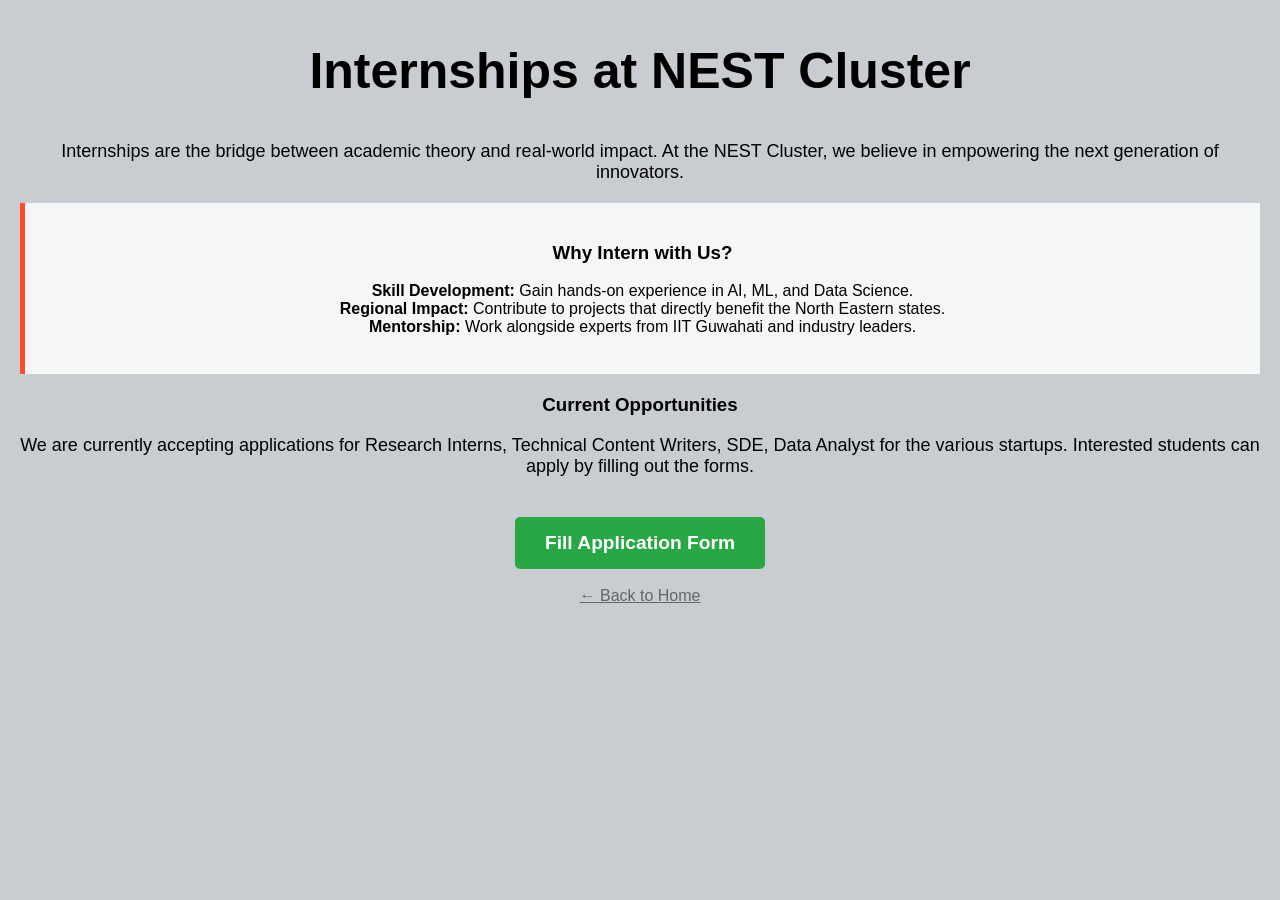
==== apply.html @ 81dfbe97 "Add files via upload" ====
<!DOCTYPE html>
<html lang="en">
<head>
    <meta charset="UTF-8">
    <meta name="viewport" content="width=device-width, initial-scale=1.0">
    <title>Internships - NEST Cluster</title>
    <link rel="stylesheet" href="styles.css">
</head>
<body>
    <div class="main">
        <section id="internship-details">
            <h1>Internships at NEST Cluster</h1>
            <p>Internships are the bridge between academic theory and real-world impact. At the NEST Cluster, we believe in empowering the next generation of innovators.</p>
            
            <div class="importance-box">
                <h3>Why Intern with Us?</h3>
                <p></p>
                    <b>Skill Development:</b> Gain hands-on experience in AI, ML, and Data Science.<br>
                    <b>Regional Impact:</b> Contribute to projects that directly benefit the North Eastern states.<br>
                    <b>Mentorship:</b> Work alongside experts from IIT Guwahati and industry leaders.<br>
            </p>
            </div>

            <h3>Current Opportunities</h3>
            <p>We are currently accepting applications for Research Interns, Technical Content Writers, SDE, Data Analyst for the various startups. Interested students can apply by filling out the forms.</p>

            <div style="margin-top: 40px;">
                <a href="https://docs.google.com/forms/d/e/1FAIpQLSf9mbIuYDrTHBLHUx5fsVlOL8AqyihGK38ktal-aUQqtjZfNg/viewform?usp=publish-editor" class="final-apply-btn">Fill Application Form</a>
                <br><br>
                <a href="index.html" style="color: #666;">← Back to Home</a>
            </div>
        </section>
    </div>
</body>
</html>
---- styles.css ----
body {
    margin: 0;
    padding: 0;
    text-align: center;
    background-color: #C9CCD1;
    font-family: 'Gill Sans', 'Gill Sans MT', Calibri, 'Trebuchet MS', sans-serif;
}

.navbar ul {
    list-style-type: none;
    background-color: #363636;
    padding: 0;
    margin: 0;
    overflow: hidden;
}

.navbar a {
    color: white;
    text-decoration: none;
    padding: 15px;
    display: block;
    text-align: center;
}

.navbar a:hover {
    background-color: black;
}

.navbar li {
    float: left;
}

html {
    scroll-behavior: smooth;
}

h1 {
    font-size: 50px;
}

.card-container {
    display: flex;
    justify-content: center;
    flex-wrap: wrap;
    margin-top: 10px;
}

.card {
    width: 325px;
    background-color: #f0f0f0;
    border-radius: 8px;
    overflow: hidden;
    box-shadow: 0px 2px 4px rgba(0, 0, 0, 0.8);
    margin: 20px;
}

.main {
    margin: 20px
}

.photos {
    width: 200px;
}

#home {
    background-image: url("https://encrypted-tbn0.gstatic.com/images?q=tbn:ANd9GcS9HWuHs7RYgUCAT8Gw0vcCjQLKHN6cY7HfRg&s");
    background-size: cover;
    width: 100%;
    height: 400px;
    text-shadow: 5px 4px 8px white;
    font-weight: bolder;
}

footer {
    background-color: #172d44;
    color: white;
    height: 80px;
}

.text-highlight {
    background: rgba(255, 255, 255, 0.3);
    border-radius: 8px;
}

section {
    margin-bottom: 80px;
}

p {
    font-size: 18px;
}

/* Styling for the Nav Tab */
.shining-nav-item {
    background: linear-gradient(90deg, #ff4b2b, #ff416c); /* Bright color to stand out */
    color: white !important;
    padding: 8px 15px !important;
    border-radius: 20px;
    font-weight: bold;
    position: relative;
    overflow: hidden;
    display: inline-block;
    box-shadow: 0 0 10px rgba(255, 75, 43, 0.5);
}

/* The Shining Animation */
.shining-nav-item::after {
    content: "";
    position: absolute;
    top: -50%;
    left: -100%;
    width: 50%;
    height: 200%;
    background: rgba(255, 255, 255, 0.6);
    transform: rotate(30deg);
    animation: nav-shine 2.5s infinite;
}

@keyframes nav-shine {
    0% { left: -100%; }
    20% { left: 150%; }
    100% { left: 150%; }
}

/* Styling for the Apply Page Content */
.importance-box {
    background: #f4f7f6;
    padding: 20px;
    border-left: 5px solid #ff4b2b;
    margin: 20px 0;
}

.final-apply-btn {
    background-color: #28a745;
    color: white;
    padding: 15px 30px;
    text-decoration: none;
    font-size: 1.2rem;
    border-radius: 5px;
    font-weight: bold;
    display: inline-block;
}

.final-apply-btn:hover {
    background-color: #218838;
}
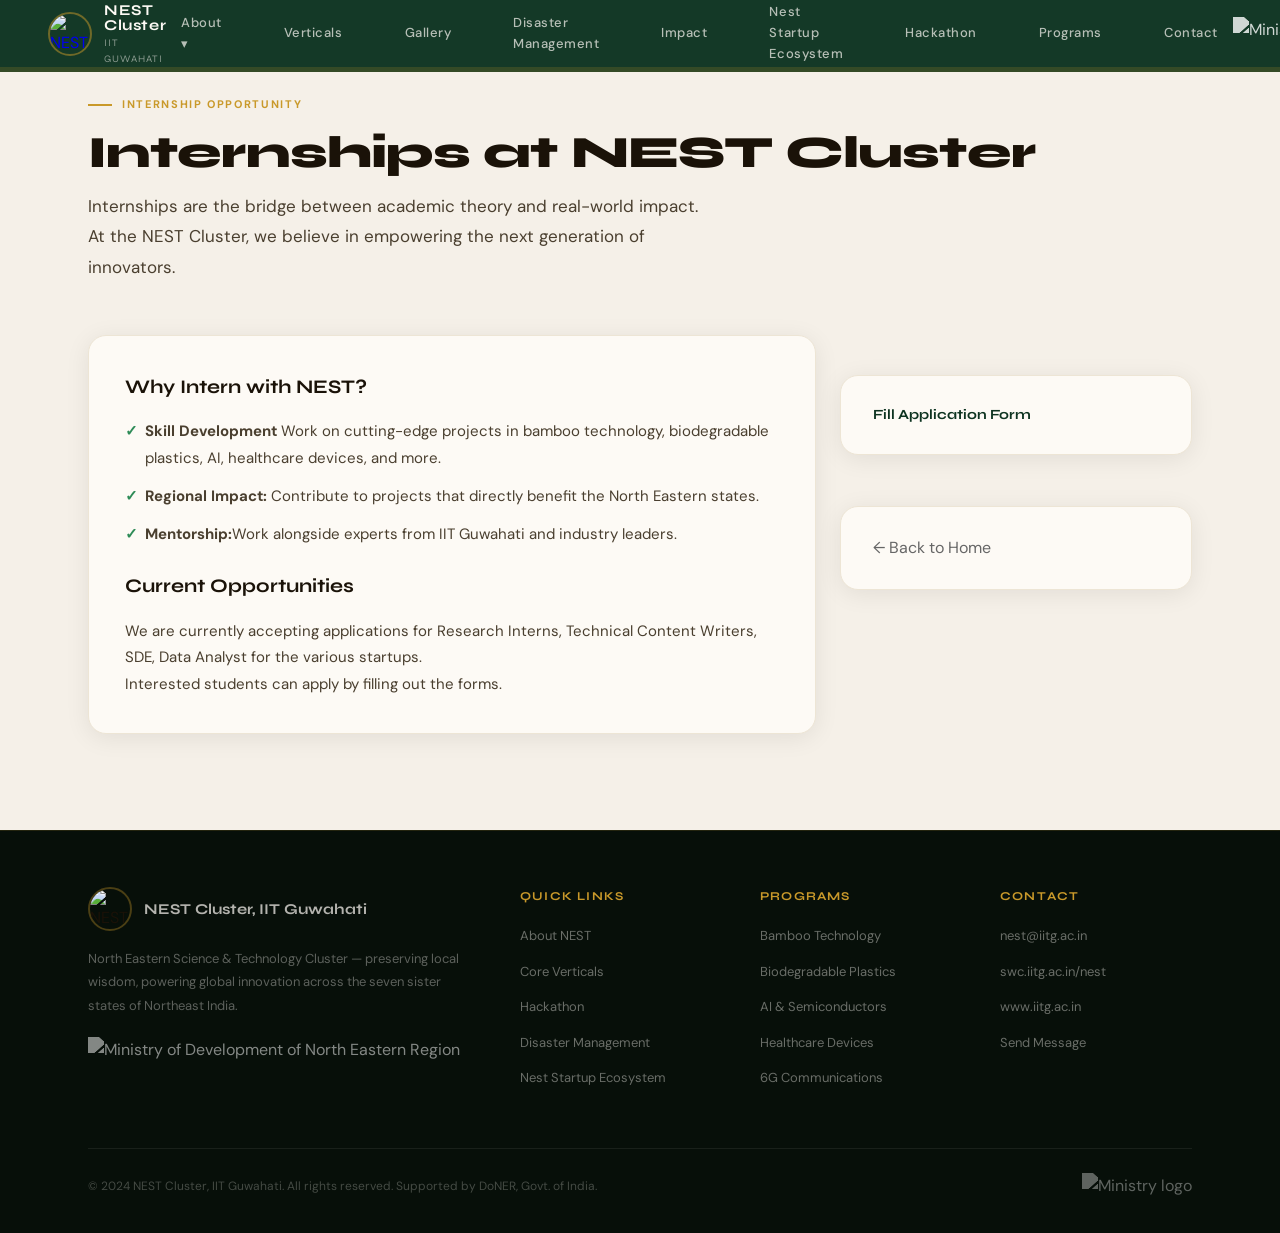
==== commit 167760e1: "Update apply.html" ====
--- a/apply.html
+++ b/apply.html
@@ -1,35 +1,177 @@
 <!DOCTYPE html>
 <html lang="en">
 <head>
-    <meta charset="UTF-8">
-    <meta name="viewport" content="width=device-width, initial-scale=1.0">
-    <title>Internships - NEST Cluster</title>
-    <link rel="stylesheet" href="styles.css">
+  <meta charset="UTF-8"/>
+  <meta name="viewport" content="width=device-width, initial-scale=1.0"/>
+  <title>NEST Cluster | North Eastern Science &amp; Technology Cluster — IIT Guwahati</title>
+  <meta name="description" content="North Eastern Science & Technology (NEST) Cluster at IIT Guwahati — bridging grassroots innovation with cutting-edge science across the seven sister states."/>
+
+  <!-- Fonts -->
+  <link rel="preconnect" href="https://fonts.googleapis.com"/>
+  <link href="https://fonts.googleapis.com/css2?family=Syne:wght@400;500;600;700;800&family=DM+Sans:ital,wght@0,300;0,400;0,500;1,300&display=swap" rel="stylesheet"/>
+
+  <!-- Favicon -->
+  <link rel="icon" type="image/jpeg" href="images/logo.jpg"/>
+
+  <!-- Stylesheet -->
+  <link rel="stylesheet" href="style.css"/>
 </head>
 <body>
-    <div class="main">
-        <section id="internship-details">
-            <h1>Internships at NEST Cluster</h1>
-            <p>Internships are the bridge between academic theory and real-world impact. At the NEST Cluster, we believe in empowering the next generation of innovators.</p>
-            
-            <div class="importance-box">
-                <h3>Why Intern with Us?</h3>
-                <p></p>
-                    <b>Skill Development:</b> Gain hands-on experience in AI, ML, and Data Science.<br>
-                    <b>Regional Impact:</b> Contribute to projects that directly benefit the North Eastern states.<br>
-                    <b>Mentorship:</b> Work alongside experts from IIT Guwahati and industry leaders.<br>
-            </p>
-            </div>
 
-            <h3>Current Opportunities</h3>
-            <p>We are currently accepting applications for Research Interns, Technical Content Writers, SDE, Data Analyst for the various startups. Interested students can apply by filling out the forms.</p>
+<header class="navbar" id="navbar">
+  <a href="index.html" class="navbar-brand">
+    <img src="images/logo.jpg" alt="NEST Cluster Logo" class="navbar-logo"/>
+    <div class="navbar-title">
+      <strong>NEST Cluster</strong>
+      <span>IIT Guwahati</span>
+    </div>
+  </a>
 
-            <div style="margin-top: 40px;">
+  <nav class="navbar-links">
+    <div class="dropdown">
+      <a href="about.html" class="dropbtn">About ▾</a>
+      <div class="dropdown-content">
+        <a href="cluster_formation.html">Cluster Formation</a>
+        <a href="cluster_activities.html">Cluster Activities</a>
+        <a href="logo.html">About logo</a>
+      </div>
+    </div>
+    <a href="verticals.html">Verticals</a>
+    <a href="gallery.html">Gallery</a>
+    <a href="disaster.html">Disaster Management</a>
+    <a href="#impact">Impact</a>
+    <a href="nest-startup-ecosystem.html">Nest Startup Ecosystem</a>
+    <a href="nest-hackathon.html">Hackathon</a>
+    <a href="#programs">Programs</a>
+    <a href="#contact">Contact</a>
+  </nav>
+
+  <div class="navbar-actions">
+    <img src="images/banner.png" alt="Ministry of Development of North Eastern Region" class="navbar-ministry"/>
+    <a href="apply.html" class="navbar-apply">Apply Now</a>
+    <button class="hamburger" aria-label="Menu">
+      <span></span><span></span><span></span>
+    </button>
+  </div>
+</header>
+
+<div class="mobile-menu" id="mobile-menu" style="display:none; position:fixed; top:72px; left:0; right:0; background:rgba(13,51,32,0.98); z-index:199; padding:24px; border-bottom:1px solid rgba(201,153,42,0.2);">
+  <nav style="display:flex; flex-direction:column; gap:18px;">
+    <a href="#about"        style="color:rgba(253,250,245,0.8); font-size:15px; text-decoration:none;">About</a>
+    <a href="#verticals"    style="color:rgba(253,250,245,0.8); font-size:15px; text-decoration:none;">Verticals</a>
+    <a href="#inauguration" style="color:rgba(253,250,245,0.8); font-size:15px; text-decoration:none;">Inauguration</a>
+    <a href="#hub-model"    style="color:rgba(253,250,245,0.8); font-size:15px; text-decoration:none;">Hub Model</a>
+    <a href="#community"    style="color:rgba(253,250,245,0.8); font-size:15px; text-decoration:none;">Community</a>
+    <a href="#programs"     style="color:rgba(253,250,245,0.8); font-size:15px; text-decoration:none;">Programs</a>
+    <a href="#contact"      style="color:rgba(253,250,245,0.8); font-size:15px; text-decoration:none;">Contact</a>
+  </nav>
+</div>
+
+<section class="section section--cream" id="community">
+  <div class="container">
+    <div class="reveal">
+      <div class="section-label">Internship opportunity</div>
+      <h2 class="section-title">Internships at NEST Cluster</h2>
+      <p class="section-desc">Internships are the bridge between academic theory and real-world impact. At the NEST Cluster, we believe in empowering the next generation of innovators.</p>
+    </div>
+
+    <div class="internship-grid">
+      <div class="internship-info">
+        <h3>Why Intern with NEST?</h3>
+        <ul>
+          <li><strong>Skill Development</strong> Work on cutting-edge projects in bamboo technology, biodegradable plastics, AI, healthcare devices, and more.</li>
+          <li><strong>Regional Impact:</strong>  Contribute to projects that directly benefit the North Eastern states.</li>
+          <li><strong>Mentorship:</strong>Work alongside experts from IIT Guwahati and industry leaders.</li>
+        </ul>
+        <h3>Current Opportunities</h3>
+        <p>We are currently accepting applications for Research Interns, Technical Content Writers, SDE, Data Analyst for the various startups. 
+          <br>Interested students can apply by filling out the forms.</p>
+      </div>
+      <div style="margin-top: 40px;">
                 <a href="https://docs.google.com/forms/d/e/1FAIpQLSf9mbIuYDrTHBLHUx5fsVlOL8AqyihGK38ktal-aUQqtjZfNg/viewform?usp=publish-editor" class="final-apply-btn">Fill Application Form</a>
                 <br><br>
                 <a href="index.html" style="color: #666;">← Back to Home</a>
             </div>
-        </section>
     </div>
+  </div>
+</section>
+
+
+<footer class="footer">
+  <div class="container">
+    <div class="footer-grid">
+      <div>
+        <div class="footer-brand">
+          <img src="images/logo.jpg" alt="NEST Logo"/>
+          <span class="footer-brand-name">NEST Cluster, IIT Guwahati</span>
+        </div>
+        <p class="footer-desc">
+          North Eastern Science &amp; Technology Cluster — preserving local wisdom, powering global innovation across the seven sister states of Northeast India.
+        </p>
+        <div style="margin-top:20px;">
+          <img src="images/banner.png" alt="Ministry of Development of North Eastern Region" style="height:36px; opacity:0.5; filter:brightness(0) invert(1);"/>
+        </div>
+      </div>
+
+      <div class="footer-col">
+        <h4>Quick Links</h4>
+        <ul>
+          <li><a href="about.html">About NEST</a></li>
+          <li><a href="verticals.html">Core Verticals</a></li>
+          <li><a href="nest-hackathon.html">Hackathon</a></li>
+          <li><a href="disaster.html">Disaster Management</a></li>
+          <li><a href="nest-startup-ecosystem.html">Nest Startup Ecosystem</a></li>
+        </ul>
+      </div>
+
+      <div class="footer-col">
+        <h4>Programs</h4>
+        <ul>
+          <li><a href="#programs">Bamboo Technology</a></li>
+          <li><a href="#programs">Biodegradable Plastics</a></li>
+          <li><a href="#programs">AI &amp; Semiconductors</a></li>
+          <li><a href="#programs">Healthcare Devices</a></li>
+          <li><a href="#programs">6G Communications</a></li>
+        </ul>
+      </div>
+
+      <div class="footer-col">
+        <h4>Contact</h4>
+        <ul>
+          <li><a href="mailto:nest@iitg.ac.in">nest@iitg.ac.in</a></li>
+          <li><a href="https://swc.iitg.ac.in/nest/" target="_blank">swc.iitg.ac.in/nest</a></li>
+          <li><a href="https://www.iitg.ac.in" target="_blank">www.iitg.ac.in</a></li>
+          <li><a href="#contact">Send Message</a></li>
+        </ul>
+      </div>
+    </div>
+
+    <div class="footer-bottom">
+      <p>© 2024 NEST Cluster, IIT Guwahati. All rights reserved. Supported by DoNER, Govt. of India.</p>
+      <img src="images/banner.png" alt="Ministry logo" class="footer-ministry"/>
+    </div>
+  </div>
+</footer>
+
+
+<!-- JavaScript -->
+<script src="main.js"></script>
+
+<!-- Mobile menu toggle fix -->
+<script>
+  const hamburger = document.querySelector('.hamburger');
+  const mobileMenu = document.getElementById('mobile-menu');
+  mobileMenu.style.display = 'none';
+  hamburger.addEventListener('click', () => {
+    const isOpen = mobileMenu.style.display === 'block';
+    mobileMenu.style.display = isOpen ? 'none' : 'block';
+    const spans = hamburger.querySelectorAll('span');
+    spans[0].style.transform = isOpen ? '' : 'translateY(7px) rotate(45deg)';
+    spans[1].style.opacity   = isOpen ? '1' : '0';
+    spans[2].style.transform = isOpen ? '' : 'translateY(-7px) rotate(-45deg)';
+  });
+
+</script>
+
 </body>
-</html>+</html>
--- a/style.css
+++ b/style.css
@@ -0,0 +1,947 @@
+/* ─── NEST CLUSTER — MAIN STYLESHEET ─── */
+
+:root {
+  --green-dark:  #0d3320;
+  --green-mid:   #174d31;
+  --green:       #1f6b41;
+  --green-light: #2e8b57;
+  --gold:        #c9992a;
+  --gold-light:  #e4b84a;
+  --cream:       #f5f0e8;
+  --cream-dark:  #ede5d5;
+  --white:       #fdfaf5;
+  --text-dark:   #1a1208;
+  --text-mid:    #4a3f2f;
+  --text-light:  #7a6e5e;
+  --blue-tech:   #2a6db5;
+  --shadow:      0 4px 24px rgba(0,0,0,0.08);
+  --shadow-lg:   0 12px 48px rgba(0,0,0,0.12);
+}
+
+*, *::before, *::after { box-sizing: border-box; margin: 0; padding: 0; }
+html { scroll-behavior: smooth; font-size: 16px; }
+
+body {
+  font-family: 'DM Sans', sans-serif;
+  background: var(--white);
+  color: var(--text-dark);
+  overflow-x: hidden;
+  line-height: 1.6;
+}
+
+/* ── UTILITIES ── */
+.container { max-width: 1200px; margin: 0 auto; padding: 0 48px; }
+.section    { padding: 96px 0; }
+.section--dark  { background: var(--green-dark); }
+.section--cream { background: var(--cream); }
+.section--white { background: var(--white); }
+
+.section-label {
+  font-size: 11px; font-weight: 700; letter-spacing: 0.15em;
+  text-transform: uppercase; color: var(--gold);
+  display: flex; align-items: center; gap: 10px;
+  margin-bottom: 14px;
+}
+.section-label::before { content: ''; width: 24px; height: 2px; background: var(--gold); display: block; }
+
+.section-title {
+  font-family: 'Syne', sans-serif; font-weight: 800;
+  font-size: clamp(1.8rem, 3.5vw, 2.8rem);
+  line-height: 1.1; letter-spacing: -0.02em;
+  color: var(--text-dark);
+}
+.section-title--light { color: var(--white); }
+
+.section-desc {
+  font-size: 17px; line-height: 1.8;
+  color: var(--text-mid); max-width: 620px; margin-top: 14px;
+}
+.section-desc--light { color: rgba(253,250,245,0.65); }
+
+.tag {
+  display: inline-block;
+  font-size: 10px; font-weight: 700; letter-spacing: 0.1em;
+  text-transform: uppercase; color: var(--gold);
+  border: 1px solid rgba(201,153,42,0.35);
+  padding: 4px 12px; border-radius: 100px;
+}
+.tag--light { color: rgba(253,250,245,0.6); border-color: rgba(253,250,245,0.2); }
+
+
+
+/* ── BUTTONS ── */
+.btn {
+  display: inline-flex; align-items: center; gap: 10px;
+  padding: 13px 26px; border-radius: 8px;
+  font-family: 'Syne', sans-serif; font-size: 14px; font-weight: 700;
+  letter-spacing: 0.04em; text-decoration: none;
+  transition: all 0.2s; border: none; cursor: pointer;
+}
+.btn--primary { background: var(--gold); color: var(--green-dark); }
+.btn--primary:hover { background: var(--gold-light); transform: translateY(-2px); box-shadow: 0 10px 28px rgba(201,153,42,0.35); }
+.btn--outline { background: transparent; color: var(--white); border: 1px solid rgba(253,250,245,0.3); }
+.btn--outline:hover { background: rgba(253,250,245,0.08); border-color: rgba(253,250,245,0.6); }
+.btn--green  { background: var(--green-dark); color: var(--white); }
+.btn--green:hover { background: var(--green-mid); transform: translateY(-2px); }
+
+
+.reveal { opacity: 0; transform: translateY(28px); transition: opacity 0.7s ease, transform 0.7s ease; }
+.reveal.visible { opacity: 1; transform: none; }
+
+.navbar-apply {
+  display: inline-flex; align-items: center;
+  background: var(--gold); color: var(--green-dark);
+  padding: 8px 20px; border-radius: 7px;
+  font-family: 'Syne', sans-serif; font-size: 13px; font-weight: 700;
+  letter-spacing: 0.04em; text-decoration: none;
+  transition: all 0.2s; white-space: nowrap;
+}
+.navbar-apply:hover { background: var(--gold-light); transform: translateY(-1px); box-shadow: 0 6px 20px rgba(201,153,42,0.35); }
+
+
+.navbar-links {
+  display: flex;
+  align-items: center;
+  gap: 20px;
+}
+
+.navbar-links a {
+  text-decoration: none;
+  color: black;
+  padding: 10px 15px;
+  display: inline-block;
+}
+
+/* Dropdown container */
+.dropdown {
+  position: relative;
+}
+
+/* Dropdown menu */
+.dropdown-content {
+  display: none;
+  position: absolute;
+  top: 100%;
+  left: 0;
+  background: var(--green-dark);
+  min-width: 160px;
+  box-shadow: 0 4px 8px rgba(0,0,0,0.1);
+  flex-direction: column;
+  z-index: 100;
+}
+
+.dropdown-content a {
+  display: block;
+  padding: 10px;
+  white-space: nowrap;
+}
+
+.dropdown-content a:hover {
+  background: #f0f0f0;
+}
+
+/* Show on hover */
+.dropdown:hover .dropdown-content {
+  display: block;
+}
+
+
+.impact-section {
+  background: linear-gradient(135deg, #b84c27 0%, #8b2d10 55%, #7a2208 100%);
+  position: relative; overflow: hidden;
+}
+.impact-section::before {
+  content: '';
+  position: absolute; inset: 0;
+  background-image:
+    linear-gradient(rgba(253,250,245,0.04) 1px, transparent 1px),
+    linear-gradient(90deg, rgba(253,250,245,0.04) 1px, transparent 1px);
+  background-size: 44px 44px;
+  pointer-events: none;
+}
+.impact-label  { color: rgba(253,250,245,0.55) !important; }
+.impact-label::before { background: rgba(253,250,245,0.4) !important; }
+.impact-title  { color: var(--white) !important; }
+
+.impact-grid {
+  display: grid; grid-template-columns: 1fr 1fr;
+  gap: 56px; margin-top: 52px; position: relative; z-index: 1;
+}
+
+/* Stats */
+.impact-stats-grid {
+  display: grid; grid-template-columns: 1fr 1fr; gap: 16px;
+}
+.impact-stat-card {
+  background: rgba(253,250,245,0.1);
+  border: 1px solid rgba(253,250,245,0.15);
+  border-radius: 16px; padding: 26px 22px;
+  transition: background 0.25s;
+}
+.impact-stat-card:hover { background: rgba(253,250,245,0.15); }
+.impact-stat-num {
+  font-family: 'Syne', sans-serif; font-size: 2.4rem; font-weight: 800;
+  color: var(--white); line-height: 1; margin-bottom: 10px;
+}
+.impact-stat-lbl {
+  font-size: 13px; line-height: 1.55; color: rgba(253,250,245,0.6);
+}
+
+/* Inauguration note */
+.impact-inaug-note {
+  margin-top: 18px;
+  background: rgba(253,250,245,0.08);
+  border: 1px solid rgba(253,250,245,0.15);
+  border-radius: 14px; padding: 20px 24px;
+  font-size: 14px; color: rgba(253,250,245,0.72); line-height: 1.75;
+}
+.impact-inaug-note strong { color: var(--white); }
+
+/* Quote cards */
+.impact-right { display: flex; flex-direction: column; gap: 20px; }
+.impact-quote-card {
+  background: rgba(253,250,245,0.08);
+  border: 1px solid rgba(253,250,245,0.14);
+  border-radius: 18px; padding: 30px 34px;
+  position: relative;
+}
+.impact-quote-card::before {
+  content: '\201C';
+  position: absolute; top: 12px; left: 22px;
+  font-family: 'Syne', sans-serif; font-size: 4rem;
+  color: rgba(253,250,245,0.15); line-height: 1;
+}
+.impact-quote-card blockquote {
+  font-size: 15px; line-height: 1.8;
+  color: rgba(253,250,245,0.82); font-style: italic;
+  padding-left: 0;
+}
+.impact-quote-card cite {
+  display: block; margin-top: 16px;
+  font-style: normal; font-size: 12px; font-weight: 600;
+  color: rgba(253,250,245,0.4); letter-spacing: 0.04em;
+}
+
+@media (max-width: 768px) {
+  .impact-grid { grid-template-columns: 1fr; gap: 36px; }
+  .impact-stats-grid { grid-template-columns: 1fr 1fr; }
+  .navbar-apply { display: none; }
+}
+
+
+.navbar {
+  position: fixed; top: 0; left: 0; right: 0; z-index: 200;
+  display: flex; align-items: center; justify-content: space-between;
+  padding: 0 48px; height: 72px;
+  background: rgba(13,51,32,0.97);
+  backdrop-filter: blur(14px);
+  border-bottom: 5px solid rgba(201,153,42,0.18);
+  transition: height 0.3s, border-color 0.3s;
+}
+.navbar.scrolled { height: 60px; border-bottom-color: rgba(201,153,42,0.35); }
+
+.navbar-brand { display: flex; align-items: center; gap: 12px; text-decoration: none; }
+.navbar-logo  { height: 44px; width: 44px; border-radius: 50%; object-fit: cover; border: 2px solid rgba(201,153,42,0.5); }
+.navbar-title { font-family: 'Syne', sans-serif; line-height: 1; }
+.navbar-title strong { display: block; font-size: 15px; font-weight: 700; color: var(--white); letter-spacing: 0.04em; }
+.navbar-title span   { font-size: 10px; font-weight: 400; color: rgba(253,250,245,0.5); letter-spacing: 0.12em; text-transform: uppercase; }
+
+.navbar-links { display: flex; align-items: center; gap: 32px; }
+.navbar-links a {
+  font-size: 13px; font-weight: 500; color: rgba(253,250,245,0.7);
+  text-decoration: none; letter-spacing: 0.04em; transition: color 0.2s;
+}
+.navbar-links a:hover, .navbar-links a.active { color: var(--gold-light); }
+
+.navbar-actions { display: flex; align-items: center; gap: 16px; }
+.navbar-ministry { height: 32px; opacity: 0.8; filter: brightness(0) invert(1); }
+
+.hamburger { display: none; flex-direction: column; gap: 5px; background: none; border: none; cursor: pointer; padding: 4px; }
+.hamburger span { display: block; width: 24px; height: 2px; background: var(--white); transition: all 0.3s; border-radius: 2px; }
+
+
+.hero {
+  min-height: 100vh;
+  background: var(--green-dark);
+  display: flex; align-items: center;
+  position: relative; overflow: hidden;
+  padding: 120px 48px 80px;
+}
+.hero-bg {
+  position: absolute; inset: 0;
+  background-image:
+    linear-gradient(rgba(201,153,42,0.04) 1px, transparent 1px),
+    linear-gradient(90deg, rgba(201,153,42,0.04) 1px, transparent 1px);
+  background-size: 56px 56px;
+}
+.hero-glow {
+  position: absolute; border-radius: 50%; pointer-events: none;
+}
+.hero-glow--1 { width: 700px; height: 700px; top: -200px; right: -150px; background: radial-gradient(circle, rgba(201,153,42,0.1) 0%, transparent 65%); }
+.hero-glow--2 { width: 500px; height: 500px; bottom: -100px; left: -80px;  background: radial-gradient(circle, rgba(31,107,65,0.25) 0%, transparent 65%); }
+
+.hero-content { position: relative; z-index: 2; max-width: 1200px; margin: 0 auto; width: 100%; display: grid; grid-template-columns: 1fr 1fr; gap: 80px; align-items: center; }
+
+.hero-badge {
+  display: inline-flex; align-items: center; gap: 8px;
+  background: rgba(201,153,42,0.12); border: 1px solid rgba(201,153,42,0.3);
+  border-radius: 100px; padding: 6px 16px;
+  font-size: 11px; font-weight: 600; letter-spacing: 0.08em; text-transform: uppercase;
+  color: var(--gold-light); margin-bottom: 24px;
+  animation: fadeUp 0.8s ease both;
+}
+.hero-badge-dot { width: 6px; height: 6px; border-radius: 50%; background: var(--gold); animation: blink 2s infinite; }
+@keyframes blink { 0%,100%{opacity:1} 50%{opacity:0.3} }
+
+.hero-text h1 {
+  font-family: 'Syne', sans-serif;
+  font-size: clamp(2.6rem, 5vw, 4.2rem);
+  font-weight: 800; line-height: 1.06; letter-spacing: -0.03em;
+  color: var(--white);
+  animation: fadeUp 0.8s 0.1s ease both;
+}
+.hero-text h1 em { font-style: normal; color: var(--gold); }
+
+.hero-sub {
+  margin-top: 20px; font-size: 17px; line-height: 1.75;
+  color: rgba(253,250,245,0.62); max-width: 520px;
+  animation: fadeUp 0.8s 0.2s ease both;
+}
+
+.hero-actions {
+  display: flex; flex-wrap: wrap; gap: 14px; margin-top: 36px;
+  animation: fadeUp 0.8s 0.3s ease both;
+}
+
+.hero-stats {
+  display: flex; flex-wrap: wrap; gap: 36px;
+  margin-top: 52px; padding-top: 36px;
+  border-top: 1px solid rgba(253,250,245,0.1);
+  animation: fadeUp 0.8s 0.4s ease both;
+}
+.hero-stat-num  { font-family: 'Syne', sans-serif; font-size: 2rem; font-weight: 800; color: var(--gold); line-height: 1; }
+.hero-stat-lbl  { font-size: 11px; letter-spacing: 0.08em; text-transform: uppercase; color: rgba(253,250,245,0.45); margin-top: 4px; }
+
+.hero-image-panel { position: relative; animation: fadeUp 0.9s 0.2s ease both; }
+.hero-inauguration-img {
+  width: 100%; border-radius: 20px; object-fit: cover; height: 420px;
+  box-shadow: 0 24px 64px rgba(0,0,0,0.4);
+  border: 1px solid rgba(255,255,255,0.08);
+}
+.hero-img-caption {
+  position: absolute; bottom: 20px; left: 20px; right: 20px;
+  background: rgba(13,51,32,0.9); backdrop-filter: blur(10px);
+  border: 1px solid rgba(201,153,42,0.25);
+  border-radius: 12px; padding: 14px 18px;
+  font-size: 13px; color: rgba(253,250,245,0.75); line-height: 1.5;
+}
+.hero-img-caption strong { color: var(--gold-light); display: block; font-size: 12px; margin-bottom: 2px; }
+
+@keyframes fadeUp { from{opacity:0;transform:translateY(22px)} to{opacity:1;transform:none} }
+
+.ministry-bar {
+  background: var(--cream); padding: 18px 0;
+  border-top: 1px solid var(--cream-dark); border-bottom: 1px solid var(--cream-dark);
+}
+.ministry-bar .container { display: flex; align-items: center; justify-content: space-between; flex-wrap: wrap; gap: 16px; }
+.ministry-bar img { height: 52px; }
+.ministry-bar-text { font-size: 13px; color: var(--text-mid); }
+.ministry-bar-text strong { color: var(--text-dark); }
+
+.about-grid { display: grid; grid-template-columns: 1fr 1fr; gap: 72px; align-items: center; margin-top: 56px; }
+.about-img-wrap { position: relative; }
+.about-img-wrap::after {
+  content: ''; position: absolute; bottom: -16px; right: -16px;
+  width: 100%; height: 100%; border: 2px solid var(--gold);
+  border-radius: 18px; z-index: 0;
+}
+.about-img-wrap img { width: 100%; height: 420px; object-fit: cover; border-radius: 18px; position: relative; z-index: 1; display: block; box-shadow: var(--shadow-lg); }
+
+.about-text p { font-size: 15.5px; line-height: 1.85; color: var(--text-mid); margin-bottom: 18px; }
+.about-highlight {
+  background: var(--green-dark); border-radius: 14px; padding: 22px 28px;
+  display: flex; align-items: center; gap: 20px; margin-top: 8px;
+}
+.about-highlight-amount { font-family: 'Syne', sans-serif; font-size: 1.8rem; font-weight: 800; color: var(--gold); }
+.about-highlight-label  { font-size: 12px; color: rgba(253,250,245,0.55); margin-top: 2px; }
+
+.hub-spoke { }
+.hub-spoke-img { width: 100%; border-radius: 16px; box-shadow: var(--shadow); border: 1px solid var(--cream-dark); }
+
+
+.verticals-grid { display: grid; grid-template-columns: repeat(2, 1fr); gap: 24px; margin-top: 52px; }
+.vertical-card {
+  background: rgba(253,250,245,0.05);
+  border: 1px solid rgba(253,250,245,0.1);
+  border-radius: 18px; padding: 36px;
+  transition: all 0.3s; position: relative; overflow: hidden;
+}
+.vertical-card::before {
+  content: ''; position: absolute; top: 0; left: 0; right: 0; height: 3px;
+  background: var(--gold); transform: scaleX(0); transform-origin: left; transition: transform 0.3s;
+}
+.vertical-card:hover { background: rgba(253,250,245,0.08); transform: translateY(-4px); border-color: rgba(201,153,42,0.3); }
+.vertical-card:hover::before { transform: scaleX(1); }
+.vertical-num { font-family: 'Syne', sans-serif; font-size: 2.8rem; font-weight: 800; color: rgba(201,153,42,0.12); line-height: 1; margin-bottom: 16px; }
+.vertical-icon { font-size: 28px; margin-bottom: 14px; }
+.vertical-card h3 { font-family: 'Syne', sans-serif; font-size: 1.15rem; font-weight: 700; color: var(--white); margin-bottom: 10px; }
+.vertical-card p  { font-size: 14px; line-height: 1.75; color: rgba(253,250,245,0.55); }
+
+
+.inauguration-grid { display: grid; grid-template-columns: 1fr 1fr; gap: 56px; align-items: center; margin-top: 52px; }
+.inauguration-img { width: 100%; border-radius: 18px; object-fit: cover; height: 400px; box-shadow: var(--shadow-lg); }
+.inauguration-quotes { display: flex; flex-direction: column; gap: 20px; }
+.quote-card {
+  background: rgba(253,250,245,0.06); border: 1px solid rgba(253,250,245,0.12);
+  border-radius: 16px; padding: 28px 32px; position: relative;
+}
+.quote-card blockquote { font-size: 15px; line-height: 1.8; color: rgba(253,250,245,0.8); font-style: italic; padding-left: 20px; border-left: 3px solid var(--gold); }
+.quote-card cite { display: block; margin-top: 12px; font-style: normal; font-size: 12px; font-weight: 600; color: rgba(253,250,245,0.4); letter-spacing: 0.05em; }
+
+
+.hub-section { }
+.hub-layout { display: grid; grid-template-columns: 1fr 1fr; gap: 72px; align-items: center; margin-top: 52px; }
+.hub-img { width: 100%; border-radius: 16px; box-shadow: var(--shadow-lg); border: 1px solid var(--cream-dark); }
+.hub-points { display: flex; flex-direction: column; gap: 20px; }
+.hub-point { display: flex; gap: 16px; align-items: flex-start; }
+.hub-point-icon { width: 44px; height: 44px; border-radius: 10px; background: var(--green-dark); display: flex; align-items: center; justify-content: center; font-size: 20px; flex-shrink: 0; border: 1px solid rgba(201,153,42,0.2); }
+.hub-point-text h4 { font-weight: 700; font-size: 15px; color: var(--text-dark); margin-bottom: 4px; }
+.hub-point-text p  { font-size: 14px; color: var(--text-light); line-height: 1.6; }
+
+
+.community-grid { display: grid; grid-template-columns: 1fr 1fr; gap: 32px; margin-top: 52px; }
+.community-card {
+  background: var(--white); border-radius: 18px; padding: 36px;
+  box-shadow: var(--shadow); border: 1px solid var(--cream-dark);
+  transition: all 0.25s;
+}
+.community-card:hover { transform: translateY(-4px); box-shadow: var(--shadow-lg); }
+.community-card-icon { width: 60px; height: 60px; margin-bottom: 20px; }
+.community-card h3 { font-family: 'Syne', sans-serif; font-size: 1.1rem; font-weight: 700; color: var(--text-dark); margin-bottom: 12px; }
+.community-card p  { font-size: 14.5px; line-height: 1.8; color: var(--text-mid); }
+.community-tags { display: flex; flex-wrap: wrap; gap: 8px; margin-top: 18px; }
+.community-tag { font-size: 11px; font-weight: 600; padding: 4px 12px; border-radius: 100px; background: var(--cream); color: var(--text-mid); border: 1px solid var(--cream-dark); }
+
+
+.internship-grid { display: grid; grid-template-columns: repeat(3, 1fr); gap: 24px; margin-top: 52px; }
+.internship-grid a {
+  display: block; border-radius: 18px; padding: 28px 32px;
+  background: var(--white); border: 1px solid var(--cream-dark);
+  box-shadow: var(--shadow); text-decoration: none;
+  transition: all 0.25s;
+}
+.internship-grid a:hover { transform: translateY(-4px); box-shadow: var(--shadow-lg); }
+
+.internship-info {
+  grid-column: span 2;
+  background: var(--white);
+  border-radius: 18px;
+  padding: 36px;
+  box-shadow: var(--shadow);
+  border: 1px solid var(--cream-dark);
+}
+
+.internship-info h3 {
+  font-family: 'Syne', sans-serif;
+  font-size: 1.2rem;
+  font-weight: 700;
+  color: var(--text-dark);
+  margin-bottom: 16px;
+  margin-top: 24px;
+}
+
+.internship-info h3:first-child {
+  margin-top: 0;
+}
+
+.internship-info ul {
+  list-style: none;
+  padding: 0;
+}
+
+.internship-info ul li {
+  font-size: 15px;
+  line-height: 1.75;
+  color: var(--text-mid);
+  margin-bottom: 12px;
+  padding-left: 20px;
+  position: relative;
+}
+
+.internship-info ul li::before {
+  content: '✓';
+  position: absolute;
+  left: 0;
+  color: var(--green-light);
+  font-weight: 700;
+}
+
+.internship-info p {
+  font-size: 15px;
+  line-height: 1.75;
+  color: var(--text-mid);
+}
+
+.final-apply-btn {
+  display: inline-flex;
+  align-items: center;
+  justify-content: center;
+  padding: 14px 32px;
+  border-radius: 8px;
+  background: var(--gold);
+  color: var(--green-dark);
+  font-family: 'Syne', sans-serif;
+  font-size: 14px;
+  font-weight: 700;
+  text-decoration: none;
+  transition: all 0.2s;
+}
+
+.final-apply-btn:hover {
+  background: var(--gold-light);
+  transform: translateY(-2px);
+  box-shadow: 0 10px 28px rgba(201,153,42,0.35);
+}
+
+
+.disaster-hero {
+  background: linear-gradient(135deg, #8b2d10 0%, #b84c27 50%, #7a2208 100%);
+  padding: 140px 48px 80px;
+  text-align: center;
+  position: relative;
+  overflow: hidden;
+}
+
+.disaster-hero::before {
+  content: '';
+  position: absolute;
+  inset: 0;
+  background-image:
+    linear-gradient(rgba(253,250,245,0.04) 1px, transparent 1px),
+    linear-gradient(90deg, rgba(253,250,245,0.04) 1px, transparent 1px);
+  background-size: 44px 44px;
+  pointer-events: none;
+}
+
+.disaster-hero .container {
+  position: relative;
+  z-index: 1;
+}
+
+.disaster-hero h1 {
+  font-family: 'Syne', sans-serif;
+  font-size: clamp(2rem, 4vw, 3rem);
+  font-weight: 800;
+  color: var(--white);
+  margin-bottom: 16px;
+}
+
+.disaster-hero-sub {
+  font-size: 18px;
+  color: rgba(253,250,245,0.7);
+  margin-bottom: 32px;
+}
+
+.disaster-hero-buttons {
+  display: flex;
+  gap: 16px;
+  justify-content: center;
+  flex-wrap: wrap;
+}
+
+.disaster-hero .btn--outline {
+  border-color: rgba(253,250,245,0.4);
+  color: var(--white);
+}
+
+.disaster-hero .btn--outline:hover {
+  background: rgba(253,250,245,0.1);
+  border-color: var(--white);
+}
+
+.top-alert {
+  background: #c9992a;
+  color: #0d3320;
+  padding: 12px 0;
+  text-align: center;
+  font-weight: 600;
+  font-size: 14px;
+}
+
+.top-alert a {
+  color: #0d3320;
+  text-decoration: underline;
+}
+
+.disaster-grid {
+  display: grid;
+  grid-template-columns: repeat(3, 1fr);
+  gap: 24px;
+  margin-top: 40px;
+}
+
+.disaster-card {
+  background: var(--white);
+  border-radius: 16px;
+  padding: 28px;
+  box-shadow: var(--shadow);
+  border: 1px solid var(--cream-dark);
+  transition: all 0.25s;
+}
+
+.disaster-card:hover {
+  transform: translateY(-4px);
+  box-shadow: var(--shadow-lg);
+}
+
+.disaster-card h3 {
+  font-family: 'Syne', sans-serif;
+  font-size: 1.1rem;
+  font-weight: 700;
+  color: var(--text-dark);
+  margin-bottom: 12px;
+}
+
+.disaster-card p {
+  font-size: 14px;
+  line-height: 1.6;
+  color: var(--text-mid);
+  margin-bottom: 8px;
+}
+
+.disaster-card ul {
+  list-style: none;
+  padding: 0;
+}
+
+.disaster-card ul li {
+  font-size: 14px;
+  color: var(--text-mid);
+  padding: 6px 0;
+  padding-left: 20px;
+  position: relative;
+}
+
+.disaster-card ul li::before {
+  content: '•';
+  position: absolute;
+  left: 0;
+  color: var(--gold);
+  font-weight: 700;
+}
+
+.risk-status {
+  font-weight: 600;
+  color: var(--text-dark);
+  margin-top: 12px !important;
+}
+
+.risk-red {
+  border-left: 4px solid #d32f2f;
+}
+
+.risk-orange {
+  border-left: 4px solid #f57c00;
+}
+
+.risk-yellow {
+  border-left: 4px solid #fbc02d;
+}
+
+.innovation-scope {
+  font-size: 12px !important;
+  color: var(--green-light) !important;
+  font-weight: 500;
+  margin-top: 12px !important;
+}
+
+.disaster-layout {
+  display: grid;
+  grid-template-columns: repeat(4, 1fr);
+  gap: 24px;
+  margin-top: 40px;
+}
+
+.disaster-section {
+  background: rgba(253,250,245,0.05);
+  border: 1px solid rgba(253,250,245,0.1);
+  border-radius: 16px;
+  padding: 28px;
+}
+
+.disaster-section h3 {
+  font-family: 'Syne', sans-serif;
+  font-size: 1.1rem;
+  font-weight: 700;
+  color: var(--gold-light);
+  margin-bottom: 12px;
+}
+
+.disaster-section p {
+  font-size: 14px;
+  line-height: 1.6;
+  color: rgba(253,250,245,0.7);
+  margin-bottom: 8px;
+}
+
+.disaster-section strong {
+  color: var(--white);
+}
+
+.disaster-form-card {
+  max-width: 600px;
+  margin: 40px auto 0;
+  background: var(--white);
+  border-radius: 18px;
+  padding: 40px;
+  box-shadow: var(--shadow-lg);
+  border: 1px solid var(--cream-dark);
+}
+
+.report-form .form-group {
+  margin-bottom: 20px;
+}
+
+.report-form label {
+  display: block;
+  font-size: 13px;
+  font-weight: 600;
+  color: var(--text-dark);
+  margin-bottom: 8px;
+}
+
+.report-form input,
+.report-form textarea {
+  width: 100%;
+  padding: 14px 18px;
+  border: 1px solid var(--cream-dark);
+  border-radius: 8px;
+  font-family: 'DM Sans', sans-serif;
+  font-size: 14px;
+  transition: border-color 0.2s;
+}
+
+.report-form input:focus,
+.report-form textarea:focus {
+  outline: none;
+  border-color: var(--gold);
+}
+
+.report-form textarea {
+  min-height: 120px;
+  resize: vertical;
+}
+
+@media (max-width: 1024px) {
+  .disaster-grid {
+    grid-template-columns: repeat(2, 1fr);
+  }
+  .disaster-layout {
+    grid-template-columns: repeat(2, 1fr);
+  }
+}
+
+@media (max-width: 768px) {
+  .disaster-hero {
+    padding: 120px 20px 60px;
+  }
+  .disaster-grid {
+    grid-template-columns: 1fr;
+  }
+  .disaster-layout {
+    grid-template-columns: 1fr;
+  }
+  .disaster-form-card {
+    padding: 24px;
+  }
+}
+
+
+.programs-grid { display: grid; grid-template-columns: repeat(3, 1fr); gap: 24px; margin-top: 52px; }
+.program-card { border-radius: 18px; overflow: hidden; border: 1px solid var(--cream-dark); transition: all 0.25s; background: var(--white); }
+.program-card:hover { transform: translateY(-6px); box-shadow: var(--shadow-lg); }
+.program-card-top { height: 130px; display: flex; align-items: center; justify-content: center; font-size: 48px; }
+.pc-1 .program-card-top { background: linear-gradient(135deg, #0d3320, #1f6b41); }
+.pc-2 .program-card-top { background: linear-gradient(135deg, #2a1a0d, #7a3f1f); }
+.pc-3 .program-card-top { background: linear-gradient(135deg, #0d1f3d, #1f4a7a); }
+.pc-4 .program-card-top { background: linear-gradient(135deg, #1a0d2e, #4a1f6b); }
+.pc-5 .program-card-top { background: linear-gradient(135deg, #2e1a0d, #8b4513); }
+.pc-6 .program-card-top { background: linear-gradient(135deg, #0d2a2a, #1f6b6b); }
+.program-card-body { padding: 22px; }
+.program-card-body .tag { margin-bottom: 8px; }
+.program-card-body h3 { font-family: 'Syne', sans-serif; font-size: 0.95rem; font-weight: 700; color: var(--text-dark); margin-bottom: 8px; line-height: 1.35; }
+.program-card-body p  { font-size: 13px; line-height: 1.65; color: var(--text-light); }
+
+
+.contact-grid { display: grid; grid-template-columns: 1fr 1fr; gap: 72px; margin-top: 52px; align-items: start; }
+.contact-item { display: flex; gap: 16px; align-items: flex-start; margin-bottom: 28px; }
+.contact-item-icon {
+  width: 44px; height: 44px; border-radius: 10px; flex-shrink: 0;
+  background: rgba(201,153,42,0.12); border: 1px solid rgba(201,153,42,0.25);
+  display: flex; align-items: center; justify-content: center; font-size: 18px;
+}
+.contact-item-text strong { display: block; font-size: 11px; font-weight: 700; text-transform: uppercase; letter-spacing: 0.08em; color: rgba(253,250,245,0.4); margin-bottom: 4px; }
+.contact-item-text a, .contact-item-text p { color: var(--white); font-size: 15px; text-decoration: none; font-weight: 500; transition: color 0.2s; }
+.contact-item-text a:hover { color: var(--gold-light); }
+
+.contact-form { background: rgba(253,250,245,0.05); border: 1px solid rgba(253,250,245,0.1); border-radius: 20px; padding: 40px; }
+.contact-form h3 { font-family: 'Syne', sans-serif; font-size: 1.3rem; font-weight: 700; color: var(--white); margin-bottom: 24px; }
+.form-group { margin-bottom: 16px; }
+.form-group label { display: block; font-size: 11px; font-weight: 700; text-transform: uppercase; letter-spacing: 0.08em; color: rgba(253,250,245,0.45); margin-bottom: 8px; }
+.form-group input,
+.form-group select,
+.form-group textarea {
+  width: 100%; background: rgba(253,250,245,0.07);
+  border: 1px solid rgba(253,250,245,0.14); border-radius: 8px;
+  padding: 12px 16px; color: var(--white);
+  font-family: 'DM Sans', sans-serif; font-size: 14px;
+  transition: border-color 0.2s;
+}
+.form-group input:focus,
+.form-group select:focus,
+.form-group textarea:focus { outline: none; border-color: rgba(201,153,42,0.5); }
+.form-group input::placeholder,
+.form-group textarea::placeholder { color: rgba(253,250,245,0.25); }
+.form-group textarea { resize: vertical; min-height: 100px; }
+.form-group select option { background: #0d3320; }
+.form-submit { width: 100%; justify-content: center; margin-top: 4px; }
+
+
+section#events-notices {
+      max-width: 800px;
+      width: 100%;
+      padding: 32px 28px 40px;
+      border-radius: 16px;
+      background: #f7faf9;
+      box-shadow: 0 18px 40px rgba(0, 0, 0, 0.12);
+      text-align: center;
+    }
+ 
+    section#events-notices h2 {
+      margin: 0 0 8px;
+      font-size: 1.8rem;
+      color: #176338;
+    }
+ 
+    .section-subtitle {
+      margin: 0 0 24px;
+      font-size: 0.95rem;
+      color: #5f6b6a;
+    }
+ 
+    .notice-viewport {
+      max-width: 640px;
+      height: 220px; /* controls visible area */
+      overflow: hidden;
+      margin: 0 auto 24px;
+      border-radius: 12px;
+      background: #ffffff;
+      box-shadow: 0 8px 20px rgba(0, 0, 0, 0.06);
+    }
+ 
+    .notice-list-modern {
+      list-style: none;
+      margin: 0;
+      padding: 0;
+    }
+ 
+    .notice-list-modern li {
+      display: flex;
+      justify-content: flex-start;
+      gap: 16px;
+      padding: 14px 20px;
+      border-bottom: 1px solid rgba(0, 0, 0, 0.04);
+      background: #ffffff;
+      font-size: 0.95rem;
+    }
+ 
+    .notice-list-modern li:nth-child(odd) {
+      background: #fbfdfc;
+    }
+ 
+    .notice-date {
+      font-weight: 600;
+      color: #d9851f;
+      min-width: 110px;
+      text-align: left;
+    }
+ 
+    .notice-text {
+      color: #333333;
+      text-align: left;
+    }
+ 
+    .primary-outline-btn {
+      display: inline-flex;
+      align-items: center;
+      justify-content: center;
+      padding: 10px 22px;
+      border-radius: 999px;
+      border: 1.5px solid #176338;
+      color: #176338;
+      font-size: 0.95rem;
+      font-weight: 600;
+      text-decoration: none;
+      background: transparent;
+      transition: background 0.2s ease, color 0.2s ease, box-shadow 0.2s ease,
+        transform 0.2s ease;
+    }
+ 
+    .primary-outline-btn:hover {
+      background: #176338;
+      color: #ffffff;
+      box-shadow: 0 8px 18px rgba(23, 99, 56, 0.35);
+      transform: translateY(-1px);
+    }
+ 
+    .primary-outline-btn:active {
+      transform: translateY(0);
+      box-shadow: 0 4px 10px rgba(23, 99, 56, 0.25);
+    }
+
+
+.cluster-section { background: var(--green-dark); padding: 64px 0; }
+.cluster-section .container { display: flex; flex-direction: column; align-items: center; gap: 32px; }
+.cluster-section h2 { font-family: 'Syne', sans-serif; font-size: 1.8rem; font-weight: 700; color: var(--white); }
+.cluster-section p { font-size: 15px; line-height: 1.75; color: rgba(253,250,245,0.65); max-width: 600px; text-align: center; }
+
+.footer { background: #070f09; padding: 56px 0 32px; border-top: 1px solid rgba(201,153,42,0.15); }
+.footer-grid { display: grid; grid-template-columns: 2fr 1fr 1fr 1fr; gap: 48px; }
+.footer-brand { display: flex; align-items: center; gap: 12px; margin-bottom: 16px; }
+.footer-brand img { height: 44px; width: 44px; border-radius: 50%; object-fit: cover; border: 2px solid rgba(201,153,42,0.35); }
+.footer-brand-name { font-family: 'Syne', sans-serif; font-size: 15px; font-weight: 700; color: rgba(253,250,245,0.7); }
+.footer-desc { font-size: 13px; line-height: 1.8; color: rgba(253,250,245,0.35); }
+.footer-col h4 { font-family: 'Syne', sans-serif; font-size: 12px; font-weight: 700; text-transform: uppercase; letter-spacing: 0.1em; color: var(--gold); margin-bottom: 16px; }
+.footer-col ul { list-style: none; }
+.footer-col ul li { margin-bottom: 10px; }
+.footer-col ul li a { font-size: 13px; color: rgba(253,250,245,0.4); text-decoration: none; transition: color 0.2s; }
+.footer-col ul li a:hover { color: var(--gold-light); }
+.footer-bottom { margin-top: 48px; padding-top: 24px; border-top: 1px solid rgba(253,250,245,0.07); display: flex; justify-content: space-between; align-items: center; flex-wrap: wrap; gap: 12px; }
+.footer-bottom p { font-size: 12px; color: rgba(253,250,245,0.25); }
+.footer-ministry { height: 28px; opacity: 0.35; filter: brightness(0) invert(1); }
+
+@media (max-width: 1024px) {
+  .container { padding: 0 32px; }
+  .hero-content { grid-template-columns: 1fr; gap: 48px; }
+  .hero-image-panel { display: none; }
+}
+
+@media (max-width: 768px) {
+  .container { padding: 0 20px; }
+  .section { padding: 64px 0; }
+  .navbar { padding: 0 20px; }
+  .navbar-links, .navbar-ministry { display: none; }
+  .hamburger { display: flex; }
+  .about-grid, .inauguration-grid, .hub-layout, .contact-grid { grid-template-columns: 1fr; gap: 36px; }
+  .verticals-grid, .community-grid { grid-template-columns: 1fr; }
+  .programs-grid { grid-template-columns: 1fr 1fr; }
+  .footer-grid { grid-template-columns: 1fr 1fr; }
+  .hero { padding: 100px 20px 64px; }
+}
+
+@media (max-width: 480px) {
+  .programs-grid { grid-template-columns: 1fr; }
+  .footer-grid { grid-template-columns: 1fr; }
+}
+
+
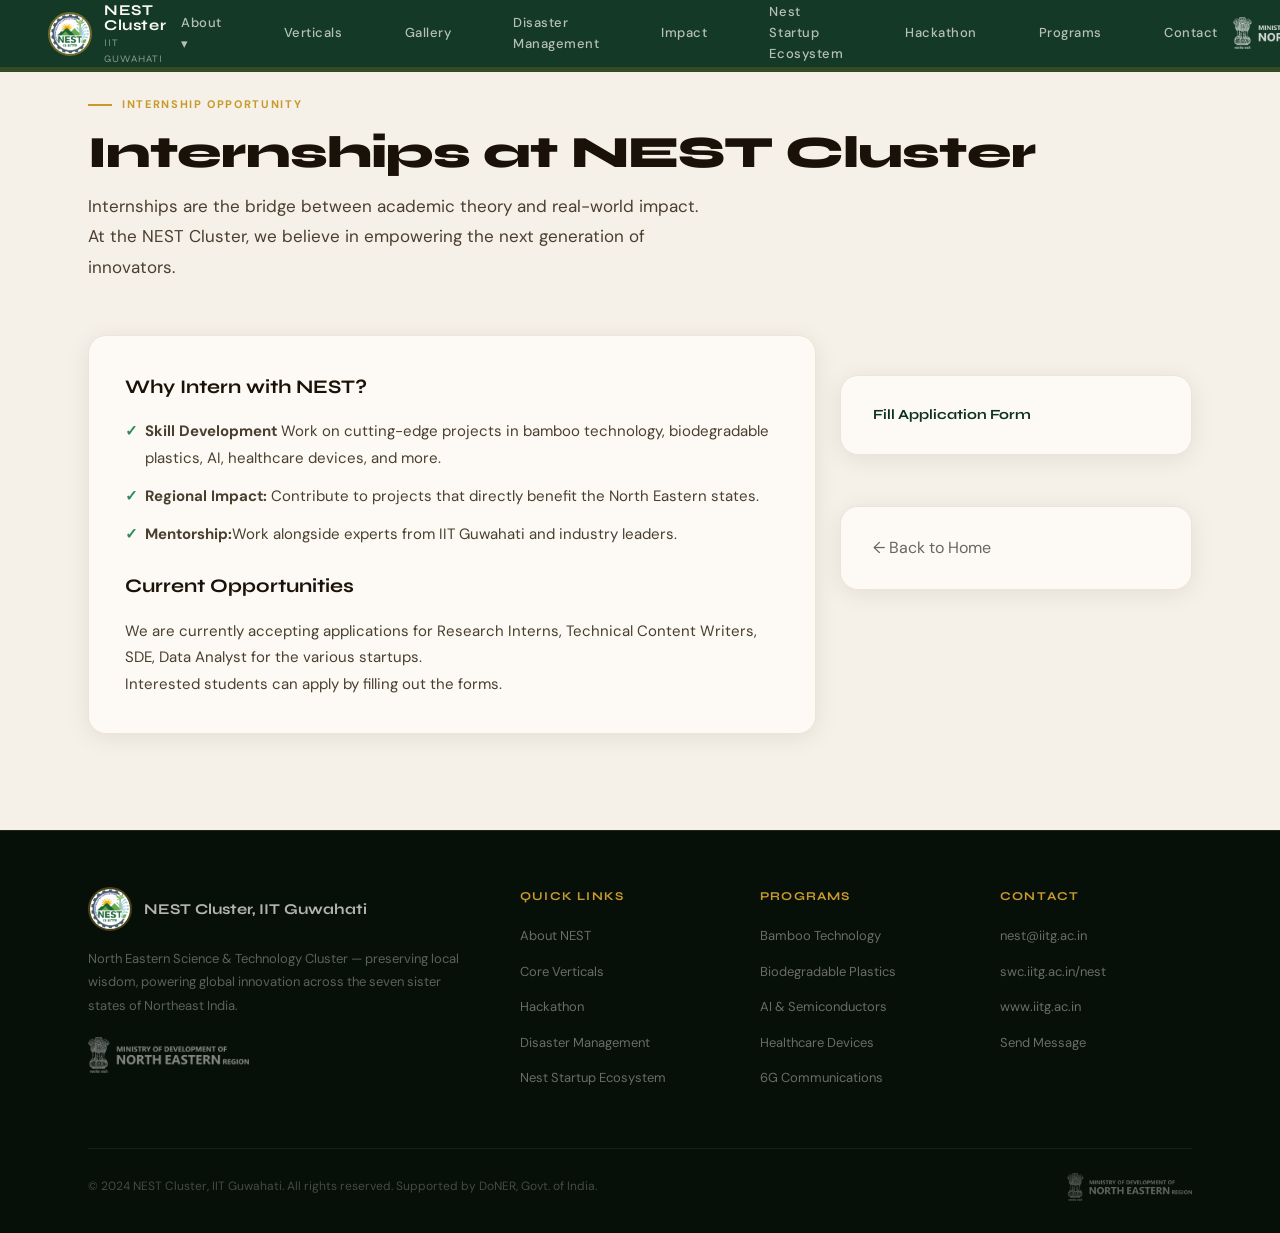
==== commit d08b3534: "Update apply.html" ====
--- a/apply.html
+++ b/apply.html
@@ -6,21 +6,16 @@
   <title>NEST Cluster | North Eastern Science &amp; Technology Cluster — IIT Guwahati</title>
   <meta name="description" content="North Eastern Science & Technology (NEST) Cluster at IIT Guwahati — bridging grassroots innovation with cutting-edge science across the seven sister states."/>
 
-  <!-- Fonts -->
   <link rel="preconnect" href="https://fonts.googleapis.com"/>
   <link href="https://fonts.googleapis.com/css2?family=Syne:wght@400;500;600;700;800&family=DM+Sans:ital,wght@0,300;0,400;0,500;1,300&display=swap" rel="stylesheet"/>
-
-  <!-- Favicon -->
-  <link rel="icon" type="image/jpeg" href="images/logo.jpg"/>
-
-  <!-- Stylesheet -->
+  <link rel="icon" type="image/jpeg" href="Images/logo.jpg"/>
   <link rel="stylesheet" href="style.css"/>
 </head>
 <body>
 
 <header class="navbar" id="navbar">
   <a href="index.html" class="navbar-brand">
-    <img src="images/logo.jpg" alt="NEST Cluster Logo" class="navbar-logo"/>
+    <img src="Images/logo.jpg" alt="NEST Cluster Logo" class="navbar-logo"/>
     <div class="navbar-title">
       <strong>NEST Cluster</strong>
       <span>IIT Guwahati</span>
@@ -47,7 +42,7 @@
   </nav>
 
   <div class="navbar-actions">
-    <img src="images/banner.png" alt="Ministry of Development of North Eastern Region" class="navbar-ministry"/>
+    <img src="Images/banner.png" alt="Ministry of Development of North Eastern Region" class="navbar-ministry"/>
     <a href="apply.html" class="navbar-apply">Apply Now</a>
     <button class="hamburger" aria-label="Menu">
       <span></span><span></span><span></span>
@@ -102,14 +97,14 @@
     <div class="footer-grid">
       <div>
         <div class="footer-brand">
-          <img src="images/logo.jpg" alt="NEST Logo"/>
+          <img src="Images/logo.jpg" alt="NEST Logo"/>
           <span class="footer-brand-name">NEST Cluster, IIT Guwahati</span>
         </div>
         <p class="footer-desc">
           North Eastern Science &amp; Technology Cluster — preserving local wisdom, powering global innovation across the seven sister states of Northeast India.
         </p>
         <div style="margin-top:20px;">
-          <img src="images/banner.png" alt="Ministry of Development of North Eastern Region" style="height:36px; opacity:0.5; filter:brightness(0) invert(1);"/>
+          <img src="Images/banner.png" alt="Ministry of Development of North Eastern Region" style="height:36px; opacity:0.5; filter:brightness(0) invert(1);"/>
         </div>
       </div>
 
@@ -148,16 +143,13 @@
 
     <div class="footer-bottom">
       <p>© 2024 NEST Cluster, IIT Guwahati. All rights reserved. Supported by DoNER, Govt. of India.</p>
-      <img src="images/banner.png" alt="Ministry logo" class="footer-ministry"/>
+      <img src="Images/banner.png" alt="Ministry logo" class="footer-ministry"/>
     </div>
   </div>
 </footer>
 
-
-<!-- JavaScript -->
 <script src="main.js"></script>
 
-<!-- Mobile menu toggle fix -->
 <script>
   const hamburger = document.querySelector('.hamburger');
   const mobileMenu = document.getElementById('mobile-menu');
--- a/style.css
+++ b/style.css
@@ -1,4 +1,3 @@
-/* ─── NEST CLUSTER — MAIN STYLESHEET ─── */
 
 :root {
   --green-dark:  #0d3320;
@@ -68,8 +67,6 @@
 .tag--light { color: rgba(253,250,245,0.6); border-color: rgba(253,250,245,0.2); }
 
 
-
-/* ── BUTTONS ── */
 .btn {
   display: inline-flex; align-items: center; gap: 10px;
   padding: 13px 26px; border-radius: 8px;
@@ -112,12 +109,11 @@
   display: inline-block;
 }
 
-/* Dropdown container */
 .dropdown {
   position: relative;
 }
 
-/* Dropdown menu */
+
 .dropdown-content {
   display: none;
   position: absolute;
@@ -140,7 +136,7 @@
   background: #f0f0f0;
 }
 
-/* Show on hover */
+
 .dropdown:hover .dropdown-content {
   display: block;
 }
@@ -168,7 +164,7 @@
   gap: 56px; margin-top: 52px; position: relative; z-index: 1;
 }
 
-/* Stats */
+
 .impact-stats-grid {
   display: grid; grid-template-columns: 1fr 1fr; gap: 16px;
 }
@@ -187,7 +183,6 @@
   font-size: 13px; line-height: 1.55; color: rgba(253,250,245,0.6);
 }
 
-/* Inauguration note */
 .impact-inaug-note {
   margin-top: 18px;
   background: rgba(253,250,245,0.08);
@@ -197,7 +192,7 @@
 }
 .impact-inaug-note strong { color: var(--white); }
 
-/* Quote cards */
+
 .impact-right { display: flex; flex-direction: column; gap: 20px; }
 .impact-quote-card {
   background: rgba(253,250,245,0.08);
@@ -756,12 +751,180 @@
   }
 }
 
+#gallery {
+  padding: 120px 48px 80px;
+  text-align: center;
+  background: var(--cream);
+}
+
+#gallery h2 {
+  font-family: 'Syne', sans-serif;
+  font-size: 2.2rem;
+  font-weight: 800;
+  color: var(--text-dark);
+  margin-bottom: 12px;
+}
+
+#gallery p {
+  font-size: 16px;
+  color: var(--text-mid);
+  margin-bottom: 48px;
+}
+
+
+.gallery-container {
+  display: grid;
+  grid-template-columns: repeat(3, 1fr);
+  gap: 28px;
+  max-width: 1200px;
+  margin: 0 auto;
+}
+
+
+.gallery-item {
+  position: relative;
+  border-radius: 18px;
+  overflow: hidden;
+  box-shadow: var(--shadow);
+  transition: all 0.3s ease;
+  background: var(--white);
+  border: 1px solid var(--cream-dark);
+}
+
+.gallery-item:hover {
+  transform: translateY(-6px);
+  box-shadow: var(--shadow-lg);
+}
+
+
+
+.gallery-item img {
+  width: 100%;
+  height: 260px;
+  object-fit: cover;
+  display: block;
+  transition: transform 0.4s ease;
+}
+
+.gallery-item:hover img {
+  transform: scale(1.05);
+}
+
+
+
+.overlay {
+  position: absolute;
+  inset: 0;
+  background: linear-gradient(
+    to top,
+    rgba(13, 51, 32, 0.85),
+    rgba(13, 51, 32, 0.3)
+  );
+  display: flex;
+  align-items: center;
+  justify-content: center;
+  opacity: 0;
+  transition: opacity 0.3s ease;
+}
+
+.gallery-item:hover .overlay {
+  opacity: 1;
+}
+
+
+.download-btn {
+  background: var(--gold);
+  color: var(--green-dark);
+  padding: 10px 22px;
+  border-radius: 999px;
+  font-weight: 700;
+  font-size: 14px;
+  text-decoration: none;
+  transition: all 0.2s ease;
+}
+
+.download-btn:hover {
+  background: var(--gold-light);
+  transform: translateY(-2px);
+}
+
+
+@media (max-width: 1024px) {
+  .gallery-container {
+    grid-template-columns: repeat(2, 1fr);
+  }
+}
+
+@media (max-width: 768px) {
+  #gallery {
+    padding: 100px 20px 60px;
+  }
+
+  .gallery-container {
+    grid-template-columns: 1fr;
+  }
+}
+
+.startup-hero {
+  background: linear-gradient(135deg, #8b2d10 0%, #b84c27 50%, #7a2208 100%);
+  padding: 140px 48px 80px;
+  text-align: center;
+  position: relative;
+  overflow: hidden;
+}
+
+.startup-hero::before {
+  content: '';
+  position: absolute;
+  inset: 0;
+  background-image:
+    linear-gradient(rgba(253,250,245,0.04) 1px, transparent 1px),
+    linear-gradient(90deg, rgba(253,250,245,0.04) 1px, transparent 1px);
+  background-size: 44px 44px;
+  pointer-events: none;
+}
+
+.startup-hero .container {
+  position: relative;
+  z-index: 1;
+}
+
+.startup-hero h1 {
+  font-family: 'Syne', sans-serif;
+  font-size: clamp(2rem, 4vw, 3rem);
+  font-weight: 800;
+  color: var(--white);
+  margin-bottom: 16px;
+}
+
+.startup-hero-sub {
+  font-size: 18px;
+  color: rgba(253,250,245,0.7);
+  margin-bottom: 32px;
+}
+
+.startup-hero-buttons {
+  display: flex;
+  gap: 16px;
+  justify-content: center;
+  flex-wrap: wrap;
+}
+
+.startup-hero .btn--outline {
+  border-color: rgba(253,250,245,0.4);
+  color: var(--white);
+}
+
+.startup-hero .btn--outline:hover {
+  background: rgba(253,250,245,0.1);
+  border-color: var(--white);
+}
 
 .programs-grid { display: grid; grid-template-columns: repeat(3, 1fr); gap: 24px; margin-top: 52px; }
 .program-card { border-radius: 18px; overflow: hidden; border: 1px solid var(--cream-dark); transition: all 0.25s; background: var(--white); }
 .program-card:hover { transform: translateY(-6px); box-shadow: var(--shadow-lg); }
 .program-card-top { height: 130px; display: flex; align-items: center; justify-content: center; font-size: 48px; }
-.pc-1 .program-card-top { background: linear-gradient(135deg, #0d3320, #1f6b41); }
+.pc-1 .program-card-ztop { background: linear-gradient(135deg, #0d3320, #1f6b41); }
 .pc-2 .program-card-top { background: linear-gradient(135deg, #2a1a0d, #7a3f1f); }
 .pc-3 .program-card-top { background: linear-gradient(135deg, #0d1f3d, #1f4a7a); }
 .pc-4 .program-card-top { background: linear-gradient(135deg, #1a0d2e, #4a1f6b); }
